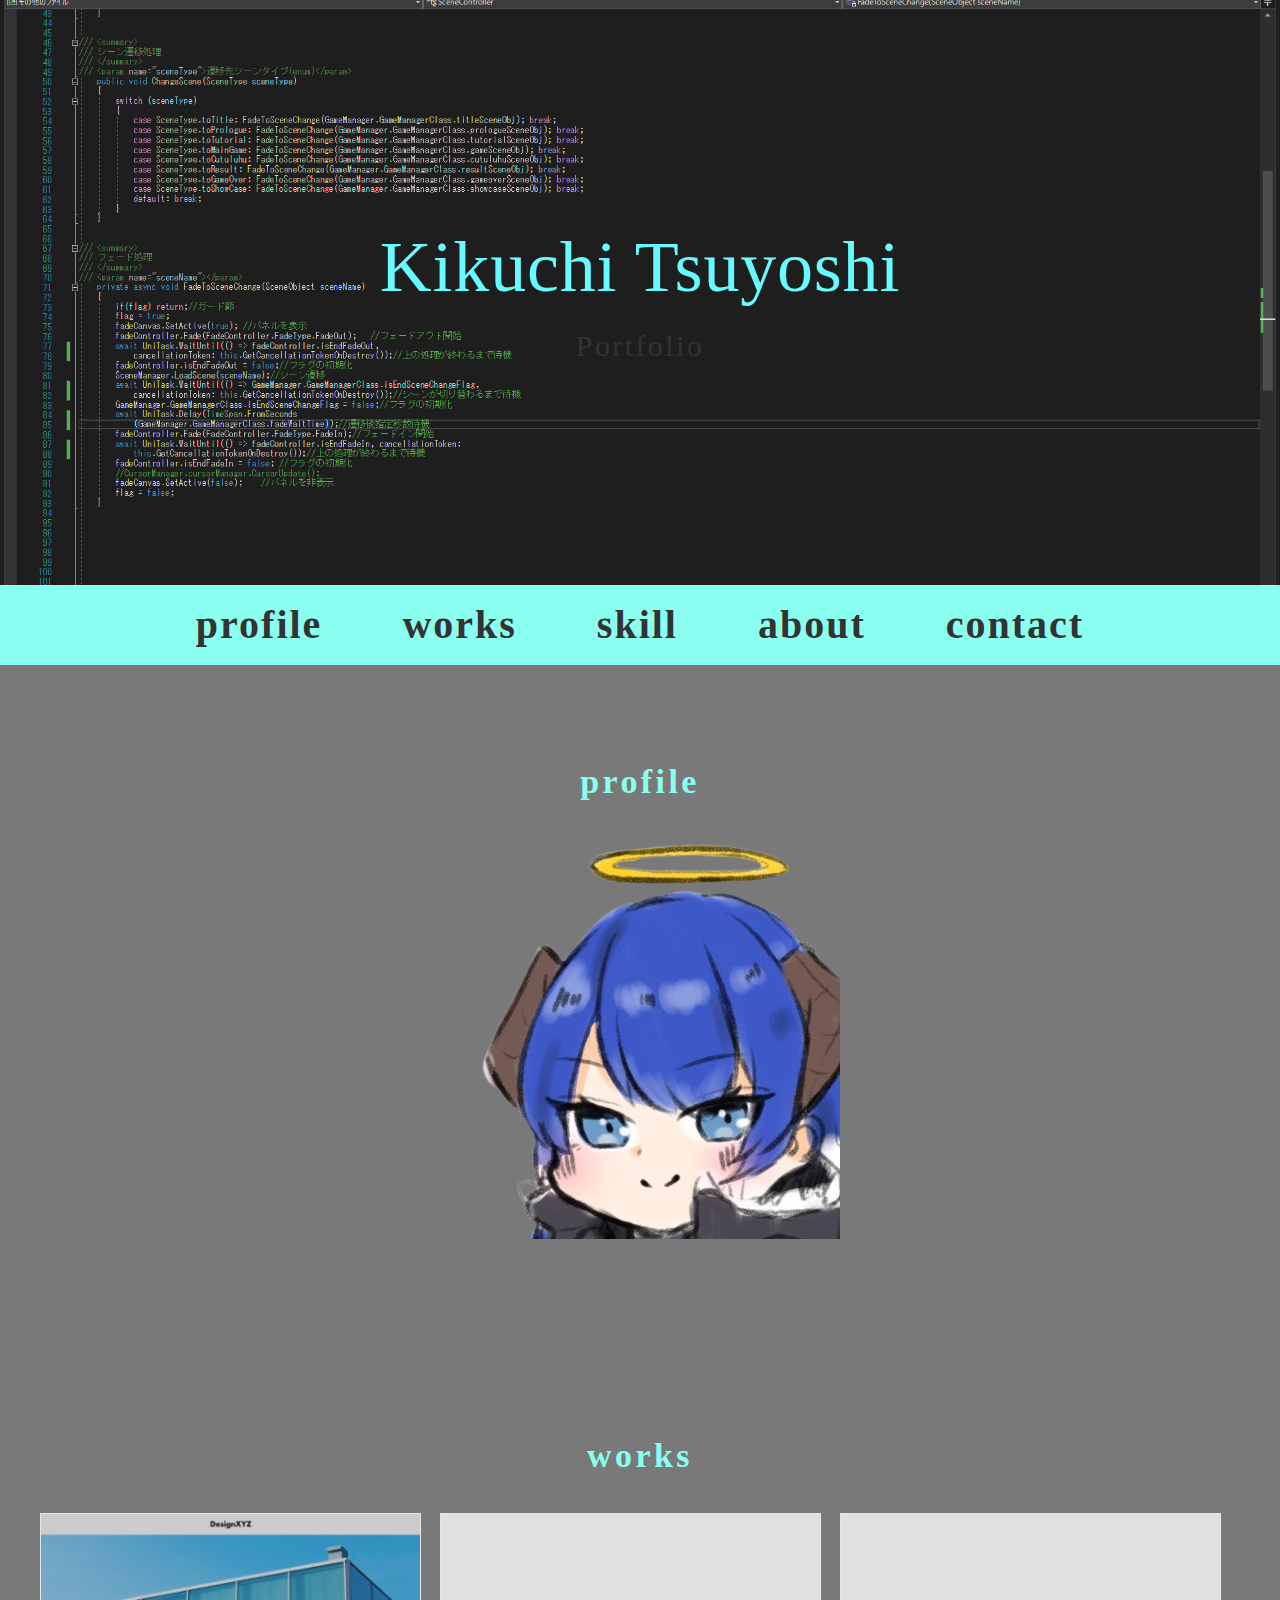
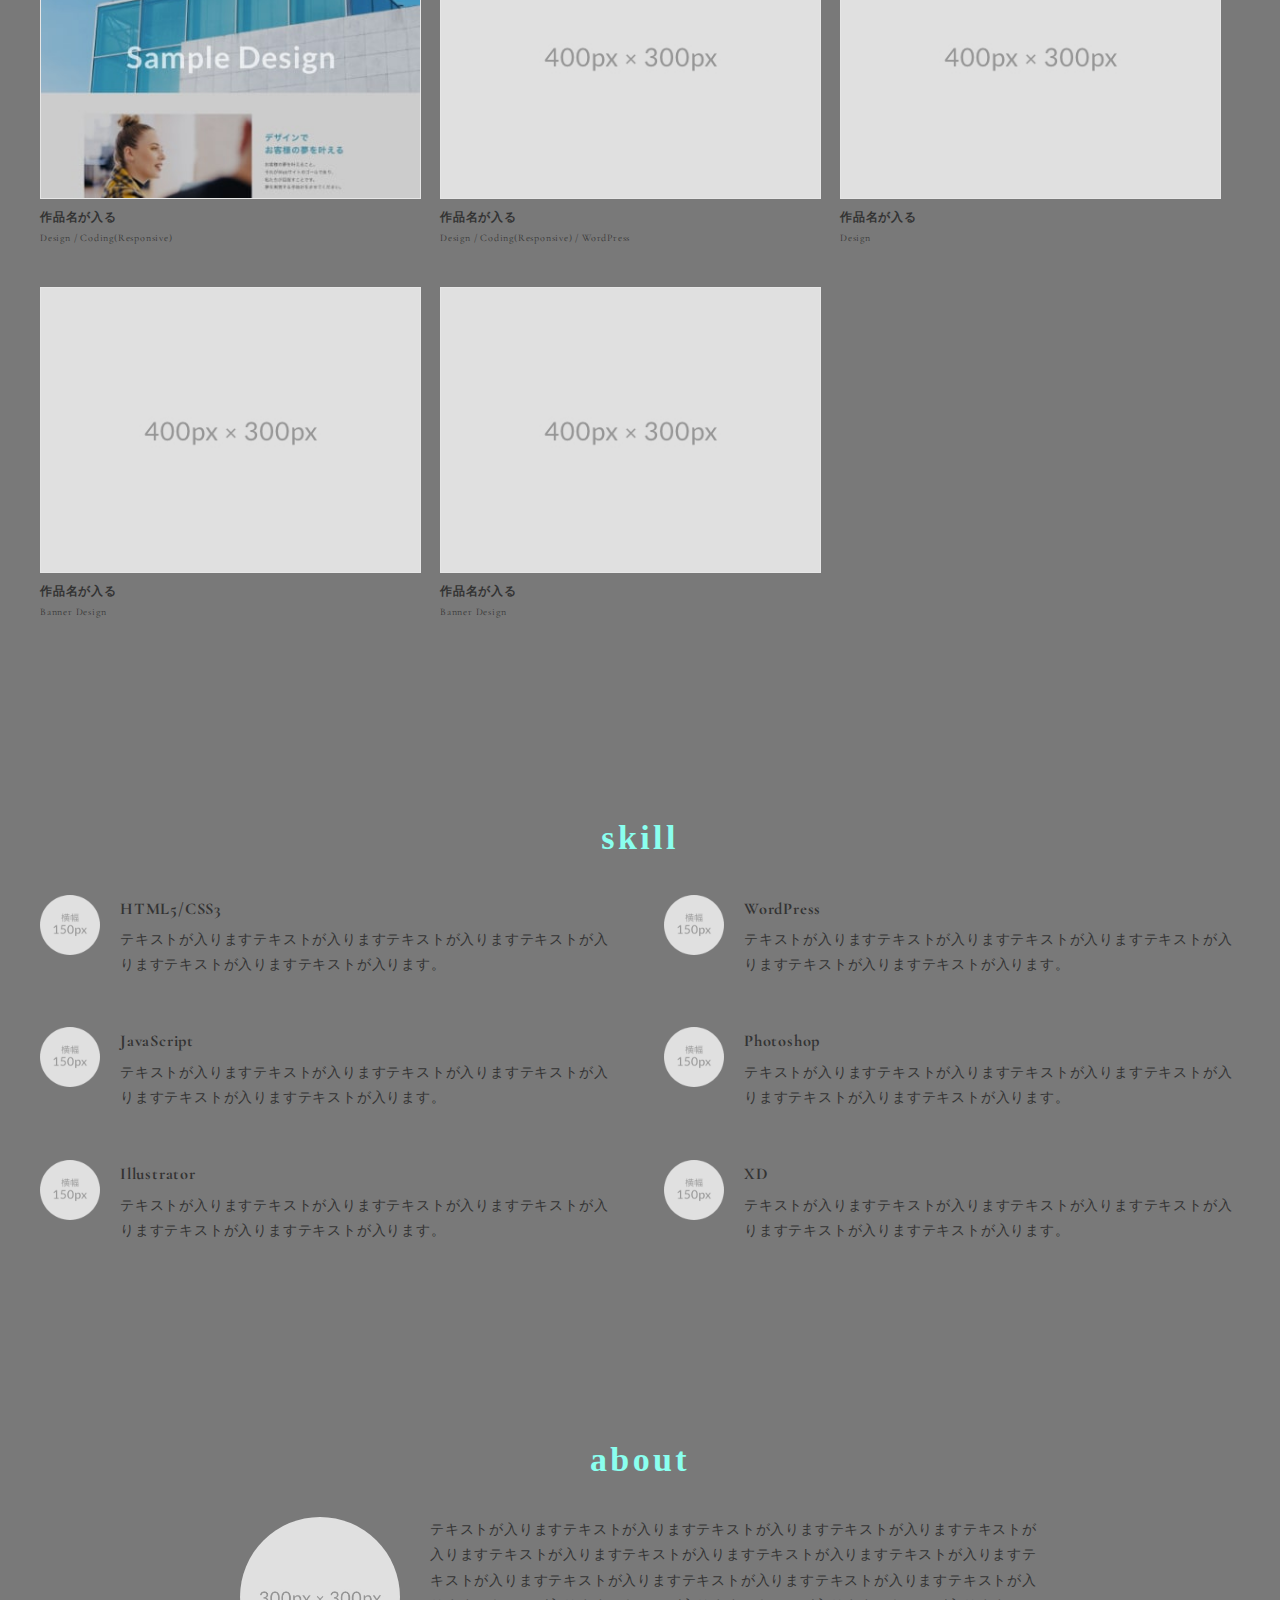
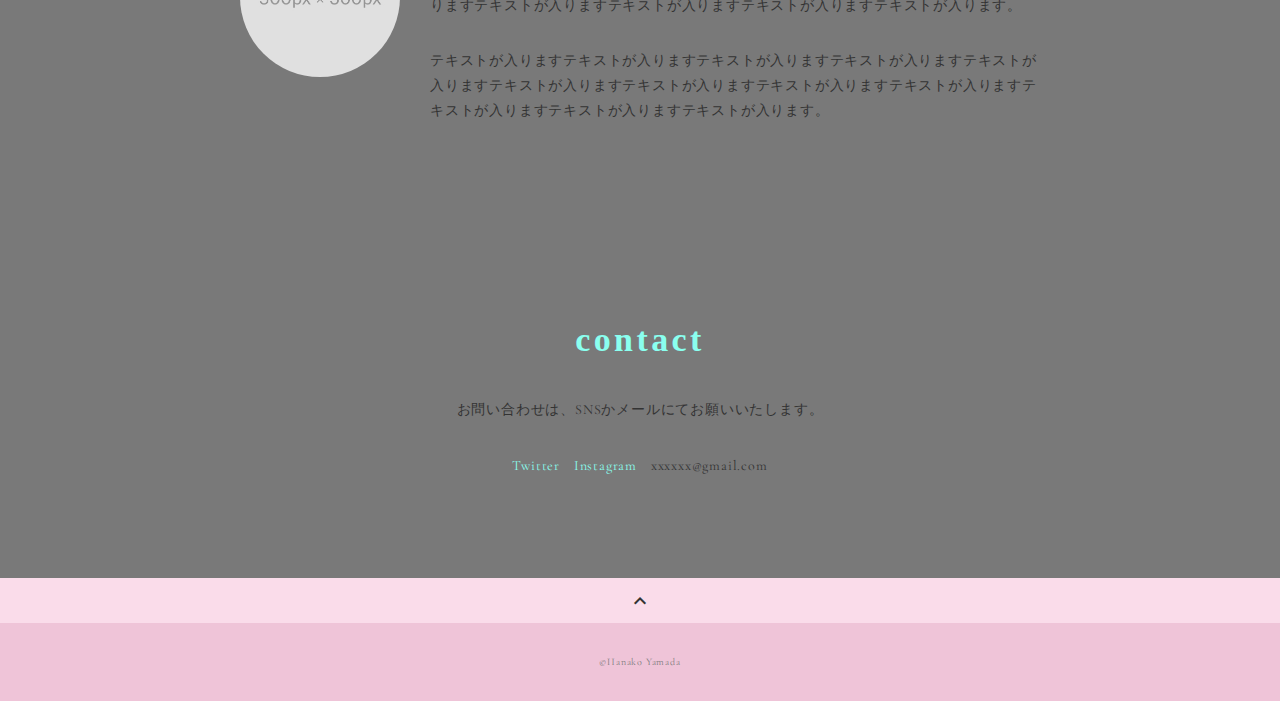
==== PortfolioPage/portfolio-template-girly/index.html @ ca5651e7 "<Init>ポートフォリオページ追加" ====
<!DOCTYPE html>
<html>
<head>
  <meta charset="utf-8">
  <meta name="viewport" content="width=device-width,initial-scale=1.0,user-scalable=no">
  <meta property='og:type' content='website'>
  <meta property='og:title' content='Kikuchi Tsuyoshi の ポートフォリオ'>
  <meta property='og:url' content='URLが入る'>
  <meta property='og:description' content='Kikuchi Tsuyoshiのポートフォリオサイトです。'>
  <meta property="og:image" content="img/ogp.png">
  <meta name="description" content="Kikuchi Tsuyoshiのポートフォリオサイトです" />
  <title>Kikuchi Tsuyoshi ポートフォリオ</title>
  <link rel="preconnect" href="https://fonts.gstatic.com">
  <link
    href="https://fonts.googleapis.com/css2?family=Amatic+SC&family=Cormorant+Garamond&family=Dancing+Script&display=swap"
    rel="stylesheet">
  <link href="https://fonts.googleapis.com/css?family=Material+Icons+Outlined" rel="stylesheet">
  <link href="css/ress.css" media="all" rel="stylesheet" type="text/css" />
  <link href="css/style.css" media="all" rel="stylesheet" type="text/css" />
  <link rel="shortcut icon" href="img/favicon.ico" />
  <link rel=”canonical” href=”URLが入る” />
</head>

<body>
  <div class="wrapper">



    <main class="content">

      <!-- header -->
      <header class="header">
        <div class="header-inner">
          <p class="header-title">Kikuchi Tsuyoshi</p>
          <p class="header-subtitle">Portfolio</p>
        </div>

      </header>
      <!-- /header -->

      <!-- gnav -->
      <nav class="gnav">
        <div class="gnav-inner">
          <ul class="gnav-list">
            <li class="gnav-item"><a href="#profile">profile</a></li>
            <li class="gnav-item"><a href="#works">works</a></li>
            <li class="gnav-item"><a href="#skill">skill</a></li>
            <li class="gnav-item"><a href="#about">about</a></li>
            <li class="gnav-item"><a href="#contact">contact</a></li>
          </ul>
        </div>
      </nav>
      <!-- /gnav -->

      <!-- profile -->
      <section class="profile section" id="profile">
        <div class="inner">
          <h2 class="title">profile</h2>
            <div class="tow-colum-wrapper">
              <div class="tow-colum-icon">
                <img src="img/P8B1s7bF_400x400-removebg-preview.png" alt>
              </div>
              <div class="">
                
              </div>
            </div>
        </div>
      </section>
      <!-- /profile -->

      <!-- works -->
      <section class="works section" id="works">
        <div class="inner">
          <h2 class="title">works</h2>
          <div class="works-list">
            <a class="works-item" href="works-template.html">
              <p class="works-img"><img src="img/works-sample-thumb.jpg" alt="" /></p>
              <p class="works-name">作品名が入る</p>
              <p class="works-info">Design / Coding(Responsive)</p>
            </a>
            <a class="works-item" href="works-template.html">
              <p class="works-img"><img src="img/works-dummy-thumb.jpg" alt="" /></p>
              <p class="works-name">作品名が入る</p>
              <p class="works-info">Design / Coding(Responsive) / WordPress</p>
            </a>
            <a class="works-item" href="works-template.html">
              <p class="works-img"><img src="img/works-dummy-thumb.jpg" alt="" /></p>
              <p class="works-name">作品名が入る</p>
              <p class="works-info">Design</p>
            </a>
            <a class="works-item" href="works-template.html">
              <p class="works-img"><img src="img/works-dummy-thumb.jpg" alt="" /></p>
              <p class="works-name">作品名が入る</p>
              <p class="works-info">Banner Design</p>
            </a>
            <a class="works-item" href="works-template.html">
              <p class="works-img"><img src="img/works-dummy-thumb.jpg" alt="" /></p>
              <p class="works-name">作品名が入る</p>
              <p class="works-info">Banner Design</p>
            </a>
          </div>
        </div>
      </section>
      <!-- /works -->

      <!-- skill -->
      <section class="skill section" id="skill">
        <div class="inner">
          <h2 class="title">skill</h2>
          <div class="skill-list">
            <div class="skill-item">
              <p class="skill-img"><img src="img/icon_skill.png" alt=""></p>
              <div class="skill-body">
                <h3 class="skill-name">HTML5/CSS3</h3>
                <p class="skill-text">
                  テキストが入りますテキストが入りますテキストが入りますテキストが入りますテキストが入りますテキストが入ります。</p>
              </div>
            </div>
            <div class="skill-item">
              <p class="skill-img"><img src="img/icon_skill.png" alt=""></p>
              <div class="skill-body">
                <h3 class="skill-name">WordPress</h3>
                <p class="skill-text">
                  テキストが入りますテキストが入りますテキストが入りますテキストが入りますテキストが入りますテキストが入ります。</p>
              </div>
            </div>
            <div class="skill-item">
              <p class="skill-img"><img src="img/icon_skill.png" alt=""></p>
              <div class="skill-body">
                <h3 class="skill-name">JavaScript</h3>
                <p class="skill-text">
                  テキストが入りますテキストが入りますテキストが入りますテキストが入りますテキストが入りますテキストが入ります。</p>
              </div>
            </div>
            <div class="skill-item">
              <p class="skill-img"><img src="img/icon_skill.png" alt=""></p>
              <div class="skill-body">
                <h3 class="skill-name">Photoshop</h3>
                <p class="skill-text">
                  テキストが入りますテキストが入りますテキストが入りますテキストが入りますテキストが入りますテキストが入ります。</p>
              </div>
            </div>
            <div class="skill-item">
              <p class="skill-img"><img src="img/icon_skill.png" alt=""></p>
              <div class="skill-body">
                <h3 class="skill-name">Illustrator</h3>
                <p class="skill-text">
                  テキストが入りますテキストが入りますテキストが入りますテキストが入りますテキストが入りますテキストが入ります。</p>
              </div>
            </div>
            <div class="skill-item">
              <p class="skill-img"><img src="img/icon_skill.png" alt=""></p>
              <div class="skill-body">
                <h3 class="skill-name">XD</h3>
                <p class="skill-text">
                  テキストが入りますテキストが入りますテキストが入りますテキストが入りますテキストが入りますテキストが入ります。</p>
              </div>
            </div>
          </div>
        </div>
      </section>
      <!-- /skill -->

      <!-- about -->
      <section class="about section" id="about">
        <div class="inner">
          <h2 class="title">about</h2>
          <div class="profile">
            <p class="profile-img">
              <img src="img/profile.jpg" alt="">
            </p>
            <div class="profile-body">
              <p>
                テキストが入りますテキストが入りますテキストが入りますテキストが入りますテキストが入りますテキストが入りますテキストが入りますテキストが入りますテキストが入りますテキストが入りますテキストが入りますテキストが入りますテキストが入りますテキストが入りますテキストが入りますテキストが入りますテキストが入りますテキストが入ります。
              </p>
              <p>
                テキストが入りますテキストが入りますテキストが入りますテキストが入りますテキストが入りますテキストが入りますテキストが入りますテキストが入りますテキストが入りますテキストが入りますテキストが入りますテキストが入ります。
              </p>
            </div>
          </div>
        </div>
      </section>
      <!-- /about -->

      <!-- contact -->
      <section class="contact section" id="contact">
        <div class="inner">
          <h2 class="title">contact</h2>
          <p class="lead">
            お問い合わせは、<br class="sp-only">SNSかメールにてお願いいたします。
          </p>
          <div class="contact-list">
            <a class="contact-item" href="https://twitter.com/" target="_blank" rel="noopener">Twitter</a>
            <a class="contact-item" href="https://www.instagram.com/" target="_blank" rel="noopener">Instagram</a>
            <span class="contact-item">xxxxxx@gmail.com</span>
          </div>
        </div>
      </section>
      <!-- /contact -->
      <div class="page-top" id="js-page-top">
        <span class="material-icons-outlined">expand_less</span>
      </div>
    </main>

    <!-- footer -->
    <footer class="footer">
      <div class="copyright">&copy;Hanako Yamada</div>
    </footer>
    <!-- /footer -->

  </div>
  <script src="https://ajax.googleapis.com/ajax/libs/jquery/3.5.1/jquery.min.js"></script>
  <script type='text/javascript' src="js/script.js"></script>
</body>
</html>
---- PortfolioPage/portfolio-template-girly/css/ress.css ----
/*!
 * ress.css • v3.0.1
 * MIT License
 * github.com/filipelinhares/ress
 */

/* # =================================================================
   # Global selectors
   # ================================================================= */

html {
  box-sizing: border-box;
  word-break: normal;
  -moz-tab-size: 4;
  tab-size: 4;

  -webkit-text-size-adjust: 100%; /* Prevent adjustments of font size after orientation changes in iOS */
}

*,
::before,
::after {
  box-sizing: inherit;
  background-repeat: no-repeat; /* Set `background-repeat: no-repeat` to all elements and pseudo elements */
}

::before,
::after {
  vertical-align: inherit;
  text-decoration: inherit; /* Inherit text-decoration and vertical align to ::before and ::after pseudo elements */
}

* {
  margin: 0;
  padding: 0; /* Reset `padding` and `margin` of all elements */
}

/* # =================================================================
   # General elements
   # ================================================================= */

hr {
  overflow: visible; /* Show the overflow in Edge and IE */
  height: 0; /* Add the correct box sizing in Firefox */
}

details,
main {
  display: block; /* Render the `main` element consistently in IE. */
}

summary {
  display: list-item; /* Add the correct display in all browsers */
}

small {
  font-size: 80%; /* Set font-size to 80% in `small` elements */
}

[hidden] {
  display: none; /* Add the correct display in IE */
}

abbr[title] {
  /* Add the correct text decoration in Chrome, Edge, IE, Opera, and Safari */
  text-decoration: underline;
  text-decoration: underline dotted;
  border-bottom: none; /* Remove the bottom border in Chrome 57 */
}

a {
  background-color: transparent; /* Remove the gray background on active links in IE 10 */
}

a:active,
a:hover {
  outline-width: 0; /* Remove the outline when hovering in all browsers */
}

code,
kbd,
pre,
samp {
  font-family: monospace, monospace; /* Specify the font family of code elements */
}

pre {
  font-size: 1em; /* Correct the odd `em` font sizing in all browsers */
}

b,
strong {
  font-weight: bolder; /* Add the correct font weight in Chrome, Edge, and Safari */
}

/* https://gist.github.com/unruthless/413930 */
sub,
sup {
  position: relative;
  font-size: 75%;
  line-height: 0;
  vertical-align: baseline;
}

sub {
  bottom: -.25em;
}

sup {
  top: -.5em;
}

/* # =================================================================
   # Forms
   # ================================================================= */

input {
  border-radius: 0;
}

/* Replace pointer cursor in disabled elements */
[disabled] {
  cursor: default;
}

[type="number"]::-webkit-inner-spin-button,
[type="number"]::-webkit-outer-spin-button {
  height: auto; /* Correct the cursor style of increment and decrement buttons in Chrome */
}

[type="search"] {
  outline-offset: -2px; /* Correct the outline style in Safari */

  -webkit-appearance: textfield; /* Correct the odd appearance in Chrome and Safari */
}

[type="search"]::-webkit-search-decoration {
  -webkit-appearance: none; /* Remove the inner padding in Chrome and Safari on macOS */
}

textarea {
  overflow: auto; /* Internet Explorer 11+ */
  resize: vertical; /* Specify textarea resizability */
}

button,
input,
optgroup,
select,
textarea {
  font: inherit; /* Specify font inheritance of form elements */
}

optgroup {
  font-weight: bold; /* Restore the font weight unset by the previous rule */
}

button {
  overflow: visible; /* Address `overflow` set to `hidden` in IE 8/9/10/11 */
}

button,
select {
  text-transform: none; /* Firefox 40+, Internet Explorer 11- */
}

/* Apply cursor pointer to button elements */
button,
[type="button"],
[type="reset"],
[type="submit"],
[role="button"] {
  cursor: pointer;
  color: inherit;
}

/* Remove inner padding and border in Firefox 4+ */
button::-moz-focus-inner,
[type="button"]::-moz-focus-inner,
[type="reset"]::-moz-focus-inner,
[type="submit"]::-moz-focus-inner {
  padding: 0;
  border-style: none;
}

/* Replace focus style removed in the border reset above */
button:-moz-focusring,
[type="button"]::-moz-focus-inner,
[type="reset"]::-moz-focus-inner,
[type="submit"]::-moz-focus-inner {
  outline: 1px dotted ButtonText;
}

button,
html [type="button"],
/* Prevent a WebKit bug where (2) destroys native `audio` and `video`controls in Android 4 */
[type="reset"],
[type="submit"] {
  -webkit-appearance: button; /* Correct the inability to style clickable types in iOS */
}

/* Remove the default button styling in all browsers */
button,
input,
select,
textarea {
  border-style: none;
  background-color: transparent;
}

/* Style select like a standard input */
select {
  -webkit-appearance: none; /* Chrome 41+ */
  -moz-appearance: none; /* Firefox 36+ */
}

select::-ms-expand {
  display: none; /* Internet Explorer 11+ */
}

select::-ms-value {
  color: currentColor; /* Internet Explorer 11+ */
}

legend {
  display: table; /* Correct the text wrapping in Edge and IE */
  max-width: 100%; /* Correct the text wrapping in Edge and IE */
  max-width: 100%; /* Correct the text wrapping in Edge 18- and IE */
  white-space: normal; /* Correct the text wrapping in Edge and IE */
  color: inherit; /* Correct the color inheritance from `fieldset` elements in IE */
  border: 0; /* Correct `color` not being inherited in IE 8/9/10/11 */
}

::-webkit-file-upload-button {
  font: inherit; /* Change font properties to `inherit` in Chrome and Safari */
  color: inherit;
  /* Correct the inability to style clickable types in iOS and Safari */

  -webkit-appearance: button;
}

/* # =================================================================
   # Specify media element style
   # ================================================================= */

img {
  border-style: none; /* Remove border when inside `a` element in IE 8/9/10 */
}

/* Add the correct vertical alignment in Chrome, Firefox, and Opera */
progress {
  vertical-align: baseline;
}

/* # =================================================================
   # Accessibility
   # ================================================================= */

/* Hide content from screens but not screenreaders */
@media screen {
  [hidden~="screen"] {
    display: inherit;
  }
  [hidden~="screen"]:not(:active):not(:focus):not(:target) {
    position: absolute !important;
    clip: rect(0 0 0 0) !important;
  }
}

/* Specify the progress cursor of updating elements */
[aria-busy="true"] {
  cursor: progress;
}

/* Specify the pointer cursor of trigger elements */
[aria-controls] {
  cursor: pointer;
}

/* Specify the unstyled cursor of disabled, not-editable, or otherwise inoperable elements */
[aria-disabled] {
  cursor: default;
}
---- PortfolioPage/portfolio-template-girly/css/style.css ----
body {
  font-family: "Cormorant Garamond","Helvetica Neue",Arial,"Hiragino Kaku Gothic ProN","Hiragino Sans",Meiryo,sans-serif;
  font-size: 14px;
  line-height: 1.8;
  letter-spacing: .8px;
  color: #333;
  background-color: #797979;
}

a {
  transition: opacity .3s;
  text-decoration: none;
  color: #8affef;
}

img {
  max-width: 100%;
  height: auto;
  vertical-align: bottom;
  border-style: none;
}

ul,
li {
  list-style: none;
}

.pc-only {
  display: block;
}

.sp-only {
  display: none;
}

/*--------------------------------
 レイアウト
---------------------------------*/
.section {
  padding: 100px 0;
}

.inner {
  max-width: 1340px;
  margin: 0 auto;
  padding: 0 40px;
}

/*--------------------------------
 見出し
---------------------------------*/
.title {
  font-family: "Century Gothic" , cursive;
  font-size: 34px;
  line-height: 1;
  margin-bottom: 40px;
  text-align: center;
  letter-spacing: .1em;
  color: #8affef;
}

.lead {
  margin-bottom: 30px;
}

/*--------------------------------
 header
---------------------------------*/
.header {
  display: flex;
  align-items: center;
  justify-content: center;
  height: 65vh;
  text-align: center;
  background-image: url(../img/Desktop\ Screenshot\ 2023.09.07\ -\ 11.14.00.60.png);
  background-position: center;
  background-size: cover;
}

.header-inner {
  padding: 0 40px;
}

.header-title {
  font-family: "Century Gothic" , cursive;
  font-size: 72px;
  line-height: 1.2;
  margin-bottom: 20px;
  color: #67faff;
}
.header-subtitle {
  font-family: "Century Gothic", cursive;
  font-size: 30px;
  line-height: 1;
  letter-spacing: .08em;
}

/*--------------------------------
 下層ページのheader
---------------------------------*/
.sub-header {
  display: flex;
  align-items: center;
  justify-content: center;
  padding: 20px 0 10px;
  text-align: center;
}

.sub-header-inner {
  padding: 0 40px;
}

.sub-header-title {
  font-family: "Dancing Script", cursive;
  font-size: 40px;
  line-height: 1.2;
  margin-bottom: 5px;
  color: #f5b5d5;
}
.sub-header-subtitle {
  font-family: "Amatic SC", cursive;
  font-size: 16px;
  line-height: 1;
  letter-spacing: .08em;
  color: #333;
}

/*--------------------------------
グローバルナビ
---------------------------------*/
.gnav {
  position: sticky;
  top: 0;
  z-index: 1;
  width: 100%;
  background-color: #8affef;
}

.gnav-inner {
  padding: 15px 40px;
}

.gnav-list {
  display: flex;
  justify-content: center;
}

.gnav-item {
  margin: 0 40px;
}

.gnav-item a {
  position: relative;
  font-family: "Century Gothic", cursive;
  font-size: 40px;
  font-weight: bold;
  line-height: 1;
  display: inline-block;
  padding: 5px 0;
  transition: .3s;
  letter-spacing: .05em;
  color: #333;
}

.gnav-item a:hover {
  opacity: .8;
}

/*--------------------------------
 Works
---------------------------------*/
.works-list {
  display: flex;
  flex-wrap: wrap;
  margin-bottom: -40px;
}

.works-item {
  width: 31.74603%;
  margin-right: 1.58730%;
  margin-bottom: 40px;
  color: #333;
}

.works-item:hover {
  opacity: .9;
}

.works-item:nth-of-type(3n) {
  margin-right: 0;
}

.works-img img {
  border: 1px solid #e6e6e6;
}

.works-name {
  font-size: 12px;
  font-weight: bold;
  margin-top: 8px;
}

.works-info {
  font-size: 10px;
}

/*--------------------------------
 Skill
---------------------------------*/
.skill-list {
  display: flex;
  flex-wrap: wrap;
  justify-content: space-between;
  margin-bottom: -50px;
}

.skill-item {
  display: flex;
  align-items: flex-start;
  justify-content: space-between;
  width: 48%;
  margin-bottom: 50px;
}

.skill-img {
  width: 60px;
  height: auto;
  margin-right: 20px;
}

.skill-body {
  flex: 1;
}

.skill-name {
  margin-bottom: 3px;
}

/*--------------------------------
 About
---------------------------------*/
.profile {
  display: flex;
  flex-wrap: wrap;
  max-width: 800px;
  margin: 0 auto;
}
.profile-img {
  width: 20%;
  margin-right: 30px;
  border-radius: 50%;
}
.profile-img img {
  border-radius: 50%;
}
.profile-body {
  flex: 1;
}
.profile-body p:not(:last-child) {
  margin-bottom: 30px;
}

/*--------------------------------
 Contact
---------------------------------*/
.contact {
  text-align: center;
}

.contact-item:not(:last-child) {
  margin-right: 10px;
}

.contact-text {
  margin-top: 10px;
}
/*--------------------------------
 ページトップ
---------------------------------*/
.page-top {
  font-weight: bold;
  padding: 10px;
  cursor: pointer;
  text-align: center;
  background-color: #fadcea;
}

.page-top .material-icons-outlined {
  vertical-align: bottom;
  color: #333;
}

/*--------------------------------
 フッター
---------------------------------*/
.footer {
  padding: 30px;
  background-color: #efc4d8;
}

.copyright {
  font-size: 10px;
  text-align: center;
  color: #797979;
}

/*--------------------------------
 下層：Worksページ
---------------------------------*/
.article {
  padding: 80px 0;
}

.article-inner {
  max-width: 1040px;
  margin: 0 auto;
  padding: 0 20px;
}

.article-title {
  margin-bottom: 30px;
  text-align: center;
}

.article-img {
  margin-bottom: 20px;
}

.article-body {
  max-width: 720px;
  margin: 0 auto;
  margin-bottom: 80px;
}

.article-info-title {
  font-size: 15px;
}

.article-body img {
  margin-bottom: 30px;
}

.article-body p {
  margin-bottom: 30px;
}

.home-link {
  text-align: center;
}

/*media Queries 767
----------------------------------------------------*/
@media screen and (max-width: 767px) {
  body {
    font-size: 13px;
    line-height: 1.7;
  }

  .pc-only {
    display: none;
  }

  .sp-only {
    display: block;
  }

  /* 見出し */
  .title {
    font-size: 26px;
    margin-bottom: 20px;
  }

  /* レイアウト */
  .section {
    padding: 60px 0;
  }

  .inner {
    padding: 0 20px;
  }

  /*  header */
  .header {
    height: 60vh;
  }

  .header-inner {
    padding: 0 20px;
  }

  .header-title {
    font-size: 40px;
    margin-bottom: 10px;
  }
  .header-subtitle {
    font-size: 18px;
  }

  /*  下層ページのheader */
  .sub-header-inner {
    padding: 0 40px;
  }

  .sub-header-title {
    font-family: "Dancing Script", cursive;
    font-size: 24px;
  }
  .sub-header-subtitle {
    font-size: 14px;
  }

  /* グローバルナビ */
  .gnav .inner {
    padding: 15px;
  }

  .gnav-logo {
    font-size: 15px;
  }

  .gnav-item:not(:last-child) {
    margin-right: 10px;
  }

  .gnav-item a {
    font-size: 12px;
  }

  .gnav-item a:after {
    display: none;
  }

  /* Works */
  .works-name {
    font-size: 10px;
  }

  .works-list {
    justify-content: space-between;
  }

  .works-item {
    flex: 0 0 48%;
    margin-right: 0;
    margin-bottom: 30px;
  }

  /* Skill */
  .skill-list {
    display: block;
    margin-bottom: 0;
  }

  .skill-item {
    width: 100%;
    margin-bottom: 35px;
  }

  .skill-item:last-child {
    margin-bottom: 0;
  }

  /* About */
  .profile {
    display: block;
  }
  .profile-img {
    width: 150px;
    margin: 0 auto;
    margin-bottom: 25px;
  }

  .profile-body p:not(:last-child) {
    margin-bottom: 20px;
  }

  /* フッター */
  .footer {
    padding: 20px;
  }

  /* 下層ページ */
  .article {
    padding: 30px 0;
  }
}
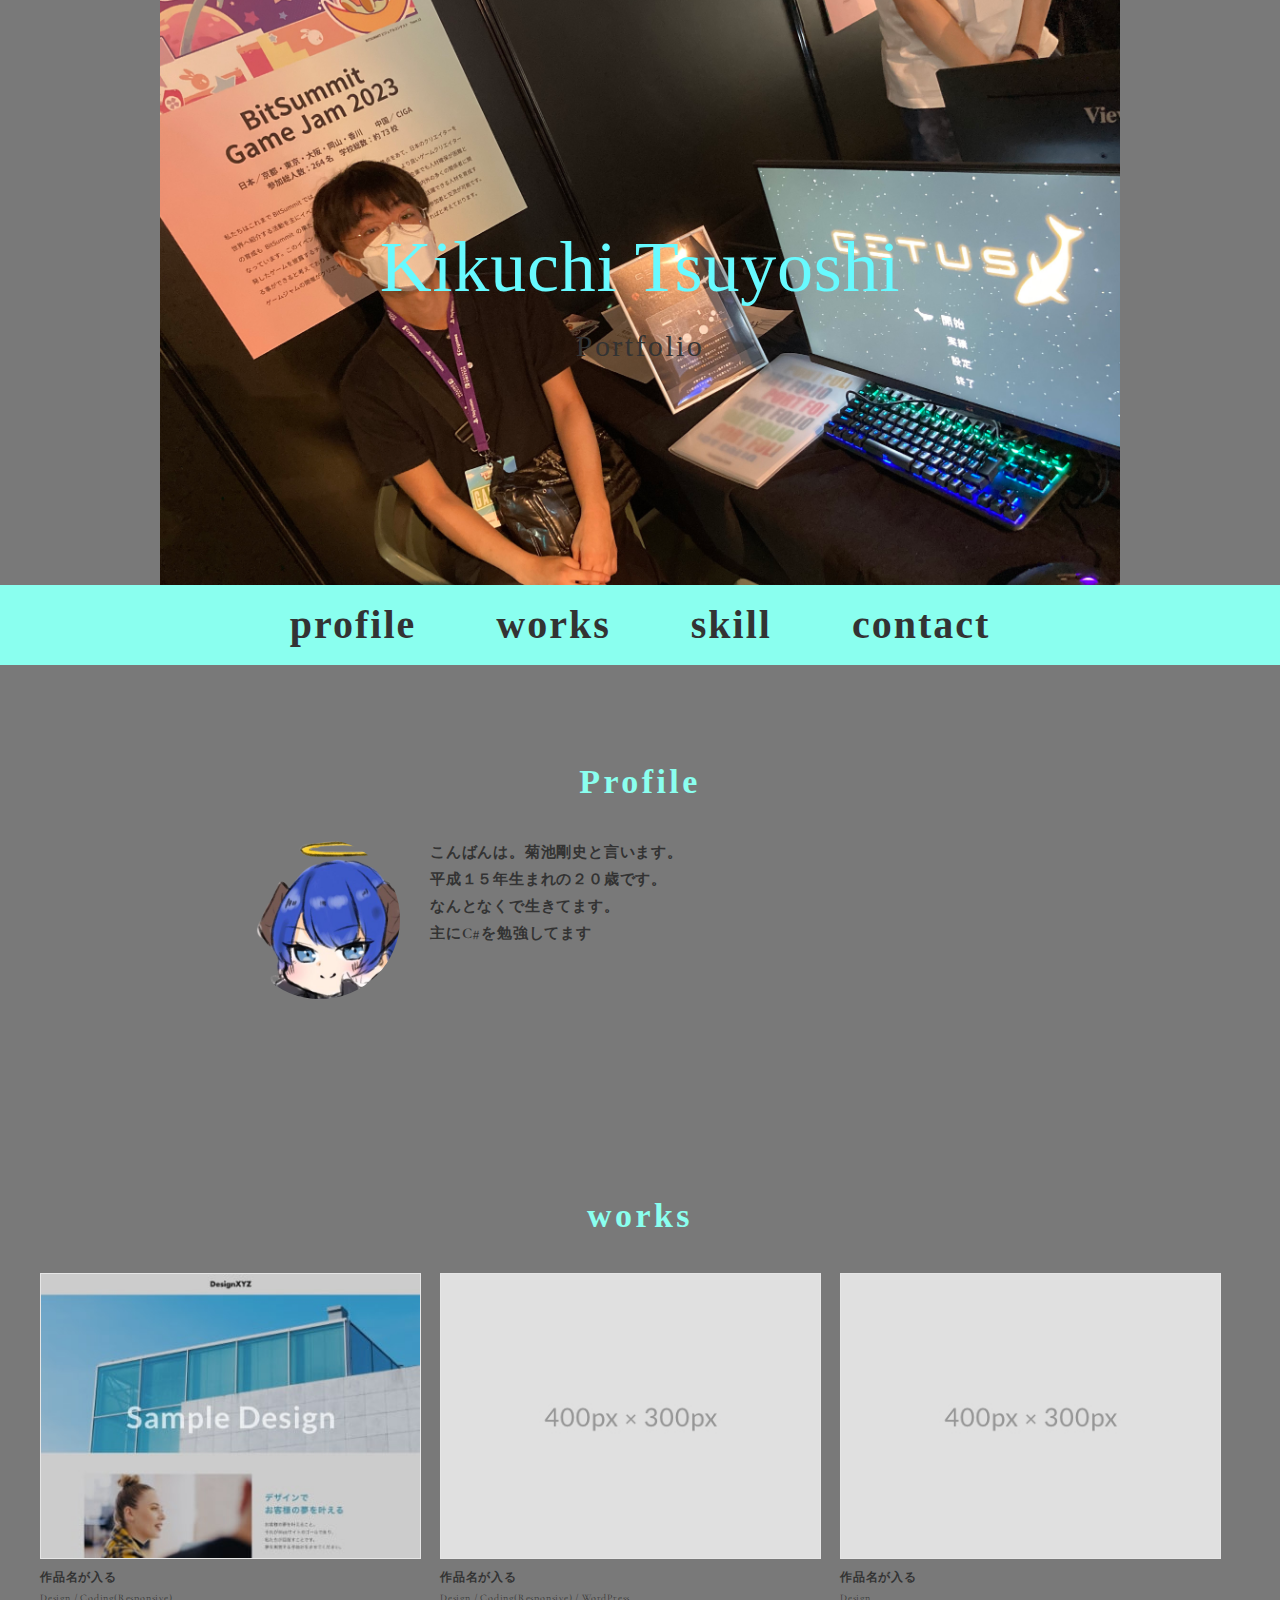
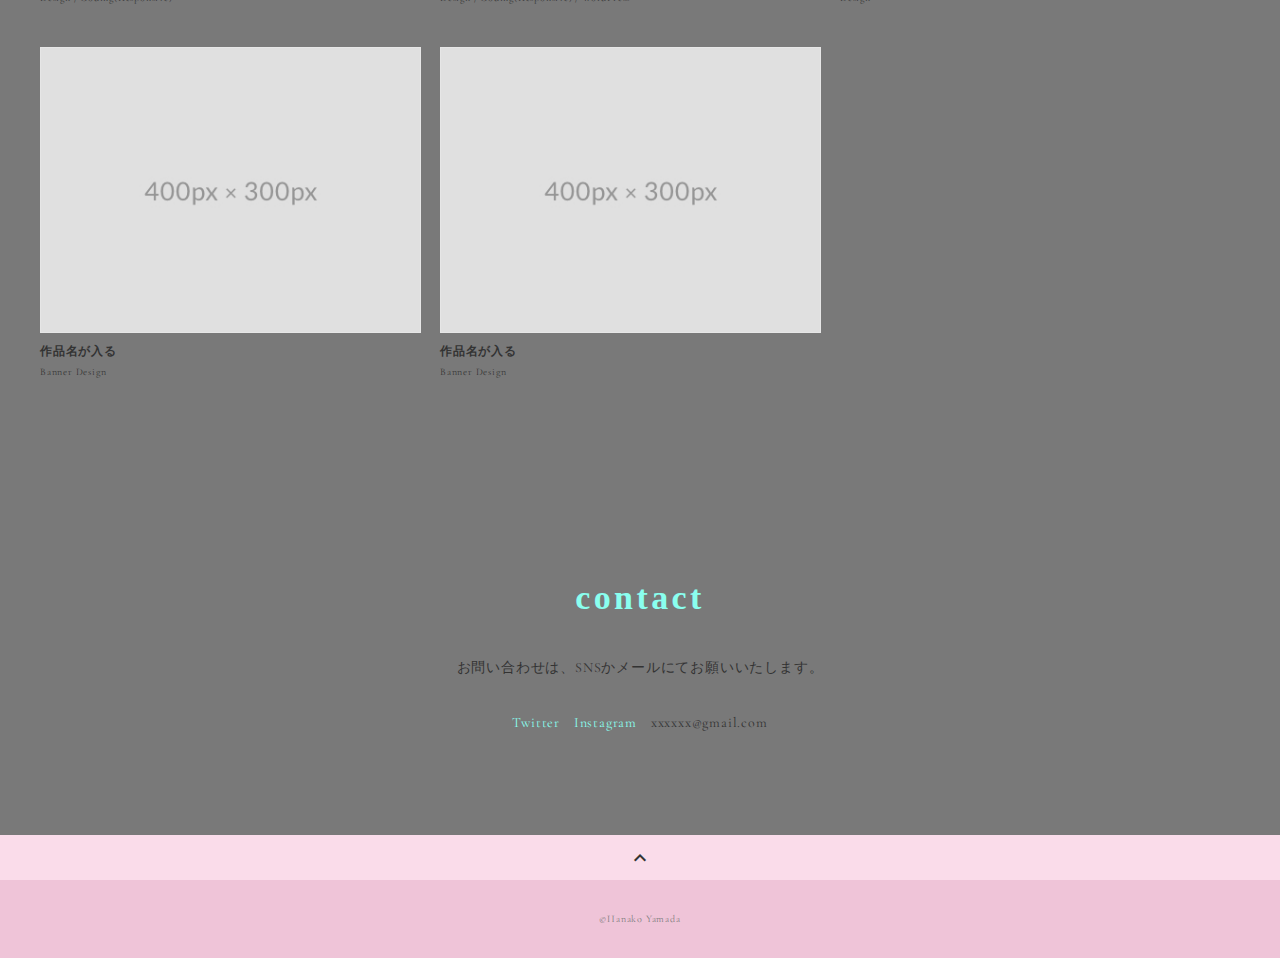
==== commit 23690028: "add" ====
--- a/PortfolioPage/portfolio-template-girly/index.html
+++ b/PortfolioPage/portfolio-template-girly/index.html
@@ -42,31 +42,95 @@
       <nav class="gnav">
         <div class="gnav-inner">
           <ul class="gnav-list">
-            <li class="gnav-item"><a href="#profile">profile</a></li>
+            <li class="gnav-item"><a href="#about">profile</a></li>
             <li class="gnav-item"><a href="#works">works</a></li>
             <li class="gnav-item"><a href="#skill">skill</a></li>
-            <li class="gnav-item"><a href="#about">about</a></li>
             <li class="gnav-item"><a href="#contact">contact</a></li>
           </ul>
         </div>
       </nav>
       <!-- /gnav -->
 
-      <!-- profile -->
-      <section class="profile section" id="profile">
-        <div class="inner">
-          <h2 class="title">profile</h2>
-            <div class="tow-colum-wrapper">
-              <div class="tow-colum-icon">
-                <img src="img/P8B1s7bF_400x400-removebg-preview.png" alt>
-              </div>
-              <div class="">
-                
-              </div>
-            </div>
-        </div>
-      </section>
-      <!-- /profile -->
+      <!-- about -->
+      <section class="about section" id="about">
+        <div class="inner">
+          <h2 class="title">Profile</h2>
+          <div class="profile">
+            <p class="profile-img">
+              <img src="img/P8B1s7bF_400x400-removebg-preview.png" alt="">
+            </p>
+            <div class="profile-body">
+              <p class="prof-text"> 
+                こんばんは。菊池剛史と言います。<br>
+                平成１５年生まれの２０歳です。<br>
+                なんとなくで生きてます。<br>
+                主にC#を勉強してます
+              </p>
+            </div>
+          </div>
+        </div>
+      </section>
+      <!-- /about -->
+      
+      <!-- skill -->
+      <!-- 
+      <section class="skill section" id="skill">
+        <div class="inner">
+          <h2 class="title">skill</h2>
+          <div class="skill-list">
+            <div class="skill-item">
+              <p class="skill-img"><img src="img/icon_skill.png" alt=""></p>
+              <div class="skill-body">
+                <h3 class="skill-name">HTML5/CSS3</h3>
+                <p class="skill-text">
+                  テキストが入りますテキストが入りますテキストが入りますテキストが入りますテキストが入りますテキストが入ります。</p>
+              </div>
+            </div>
+            <div class="skill-item">
+              <p class="skill-img"><img src="img/icon_skill.png" alt=""></p>
+              <div class="skill-body">
+                <h3 class="skill-name">WordPress</h3>
+                <p class="skill-text">
+                  テキストが入りますテキストが入りますテキストが入りますテキストが入りますテキストが入りますテキストが入ります。</p>
+              </div>
+            </div>
+            <div class="skill-item">
+              <p class="skill-img"><img src="img/icon_skill.png" alt=""></p>
+              <div class="skill-body">
+                <h3 class="skill-name">JavaScript</h3>
+                <p class="skill-text">
+                  テキストが入りますテキストが入りますテキストが入りますテキストが入りますテキストが入りますテキストが入ります。</p>
+              </div>
+            </div>
+            <div class="skill-item">
+              <p class="skill-img"><img src="img/icon_skill.png" alt=""></p>
+              <div class="skill-body">
+                <h3 class="skill-name">Photoshop</h3>
+                <p class="skill-text">
+                  テキストが入りますテキストが入りますテキストが入りますテキストが入りますテキストが入りますテキストが入ります。</p>
+              </div>
+            </div>
+            <div class="skill-item">
+              <p class="skill-img"><img src="img/icon_skill.png" alt=""></p>
+              <div class="skill-body">
+                <h3 class="skill-name">Illustrator</h3>
+                <p class="skill-text">
+                  テキストが入りますテキストが入りますテキストが入りますテキストが入りますテキストが入りますテキストが入ります。</p>
+              </div>
+            </div>
+            <div class="skill-item">
+              <p class="skill-img"><img src="img/9cb0b22ab8271895.png" alt=""></p>
+              <div class="skill-body">
+                <h3 class="skill-name">XD</h3>
+                <p class="skill-text">
+                  テキストが入りますテキストが入りますテキストが入りますテキストが入りますテキストが入りますテキストが入ります。</p>
+              </div>
+            </div>
+          </div>
+        </div>
+      </section>
+     -->
+      <!-- /skill -->
 
       <!-- works -->
       <section class="works section" id="works">
@@ -102,85 +166,6 @@
         </div>
       </section>
       <!-- /works -->
-
-      <!-- skill -->
-      <section class="skill section" id="skill">
-        <div class="inner">
-          <h2 class="title">skill</h2>
-          <div class="skill-list">
-            <div class="skill-item">
-              <p class="skill-img"><img src="img/icon_skill.png" alt=""></p>
-              <div class="skill-body">
-                <h3 class="skill-name">HTML5/CSS3</h3>
-                <p class="skill-text">
-                  テキストが入りますテキストが入りますテキストが入りますテキストが入りますテキストが入りますテキストが入ります。</p>
-              </div>
-            </div>
-            <div class="skill-item">
-              <p class="skill-img"><img src="img/icon_skill.png" alt=""></p>
-              <div class="skill-body">
-                <h3 class="skill-name">WordPress</h3>
-                <p class="skill-text">
-                  テキストが入りますテキストが入りますテキストが入りますテキストが入りますテキストが入りますテキストが入ります。</p>
-              </div>
-            </div>
-            <div class="skill-item">
-              <p class="skill-img"><img src="img/icon_skill.png" alt=""></p>
-              <div class="skill-body">
-                <h3 class="skill-name">JavaScript</h3>
-                <p class="skill-text">
-                  テキストが入りますテキストが入りますテキストが入りますテキストが入りますテキストが入りますテキストが入ります。</p>
-              </div>
-            </div>
-            <div class="skill-item">
-              <p class="skill-img"><img src="img/icon_skill.png" alt=""></p>
-              <div class="skill-body">
-                <h3 class="skill-name">Photoshop</h3>
-                <p class="skill-text">
-                  テキストが入りますテキストが入りますテキストが入りますテキストが入りますテキストが入りますテキストが入ります。</p>
-              </div>
-            </div>
-            <div class="skill-item">
-              <p class="skill-img"><img src="img/icon_skill.png" alt=""></p>
-              <div class="skill-body">
-                <h3 class="skill-name">Illustrator</h3>
-                <p class="skill-text">
-                  テキストが入りますテキストが入りますテキストが入りますテキストが入りますテキストが入りますテキストが入ります。</p>
-              </div>
-            </div>
-            <div class="skill-item">
-              <p class="skill-img"><img src="img/icon_skill.png" alt=""></p>
-              <div class="skill-body">
-                <h3 class="skill-name">XD</h3>
-                <p class="skill-text">
-                  テキストが入りますテキストが入りますテキストが入りますテキストが入りますテキストが入りますテキストが入ります。</p>
-              </div>
-            </div>
-          </div>
-        </div>
-      </section>
-      <!-- /skill -->
-
-      <!-- about -->
-      <section class="about section" id="about">
-        <div class="inner">
-          <h2 class="title">about</h2>
-          <div class="profile">
-            <p class="profile-img">
-              <img src="img/profile.jpg" alt="">
-            </p>
-            <div class="profile-body">
-              <p>
-                テキストが入りますテキストが入りますテキストが入りますテキストが入りますテキストが入りますテキストが入りますテキストが入りますテキストが入りますテキストが入りますテキストが入りますテキストが入りますテキストが入りますテキストが入りますテキストが入りますテキストが入りますテキストが入りますテキストが入りますテキストが入ります。
-              </p>
-              <p>
-                テキストが入りますテキストが入りますテキストが入りますテキストが入りますテキストが入りますテキストが入りますテキストが入りますテキストが入りますテキストが入りますテキストが入りますテキストが入りますテキストが入ります。
-              </p>
-            </div>
-          </div>
-        </div>
-      </section>
-      <!-- /about -->
 
       <!-- contact -->
       <section class="contact section" id="contact">
--- a/PortfolioPage/portfolio-template-girly/css/style.css
+++ b/PortfolioPage/portfolio-template-girly/css/style.css
@@ -72,9 +72,9 @@
   justify-content: center;
   height: 65vh;
   text-align: center;
-  background-image: url(../img/Desktop\ Screenshot\ 2023.09.07\ -\ 11.14.00.60.png);
+  background-image: url(../img/IMG_1102.jpg);
   background-position: center;
-  background-size: cover;
+  background-size: 75%;
 }
 
 .header-inner {
@@ -166,6 +166,8 @@
   opacity: .8;
 }
 
+
+
 /*--------------------------------
  Works
 ---------------------------------*/
@@ -258,6 +260,11 @@
 }
 .profile-body p:not(:last-child) {
   margin-bottom: 30px;
+}
+
+.prof-text{
+  font-size: 15px;
+  font-weight: bold;
 }
 
 /*--------------------------------
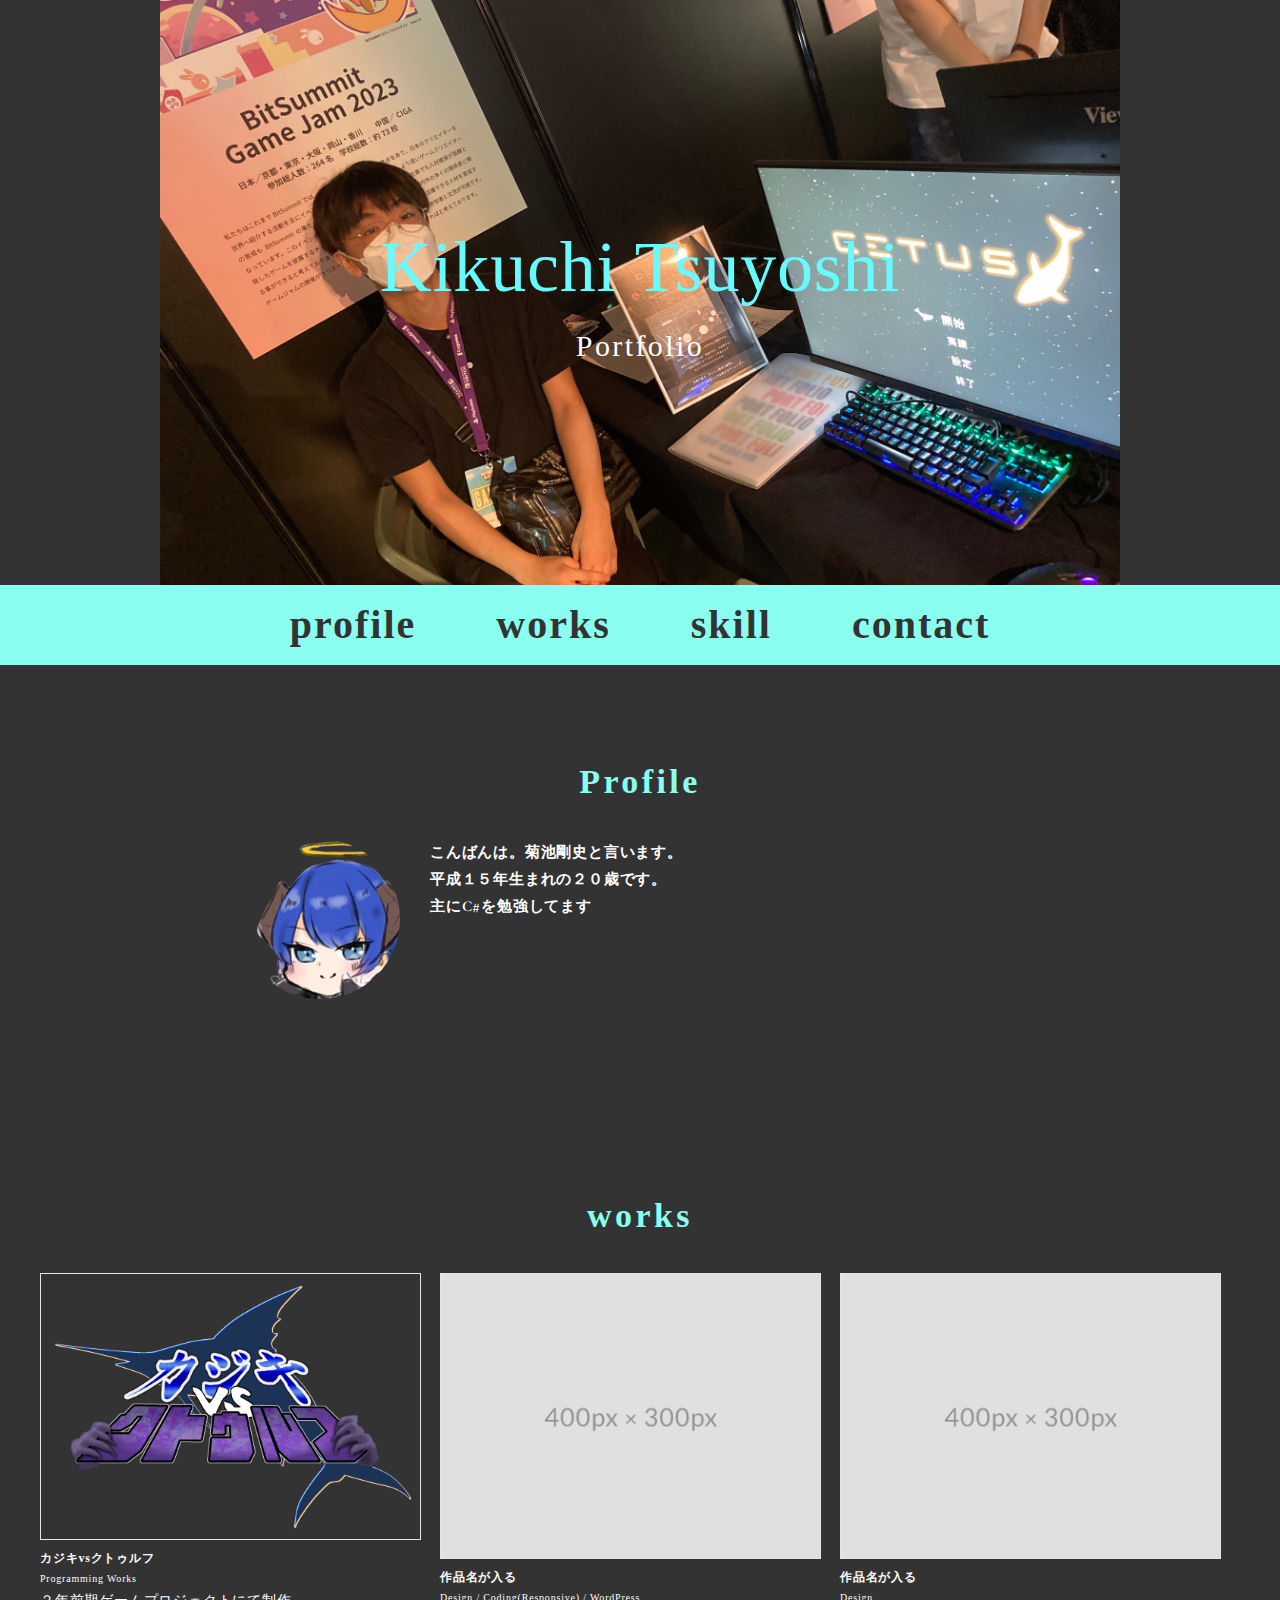
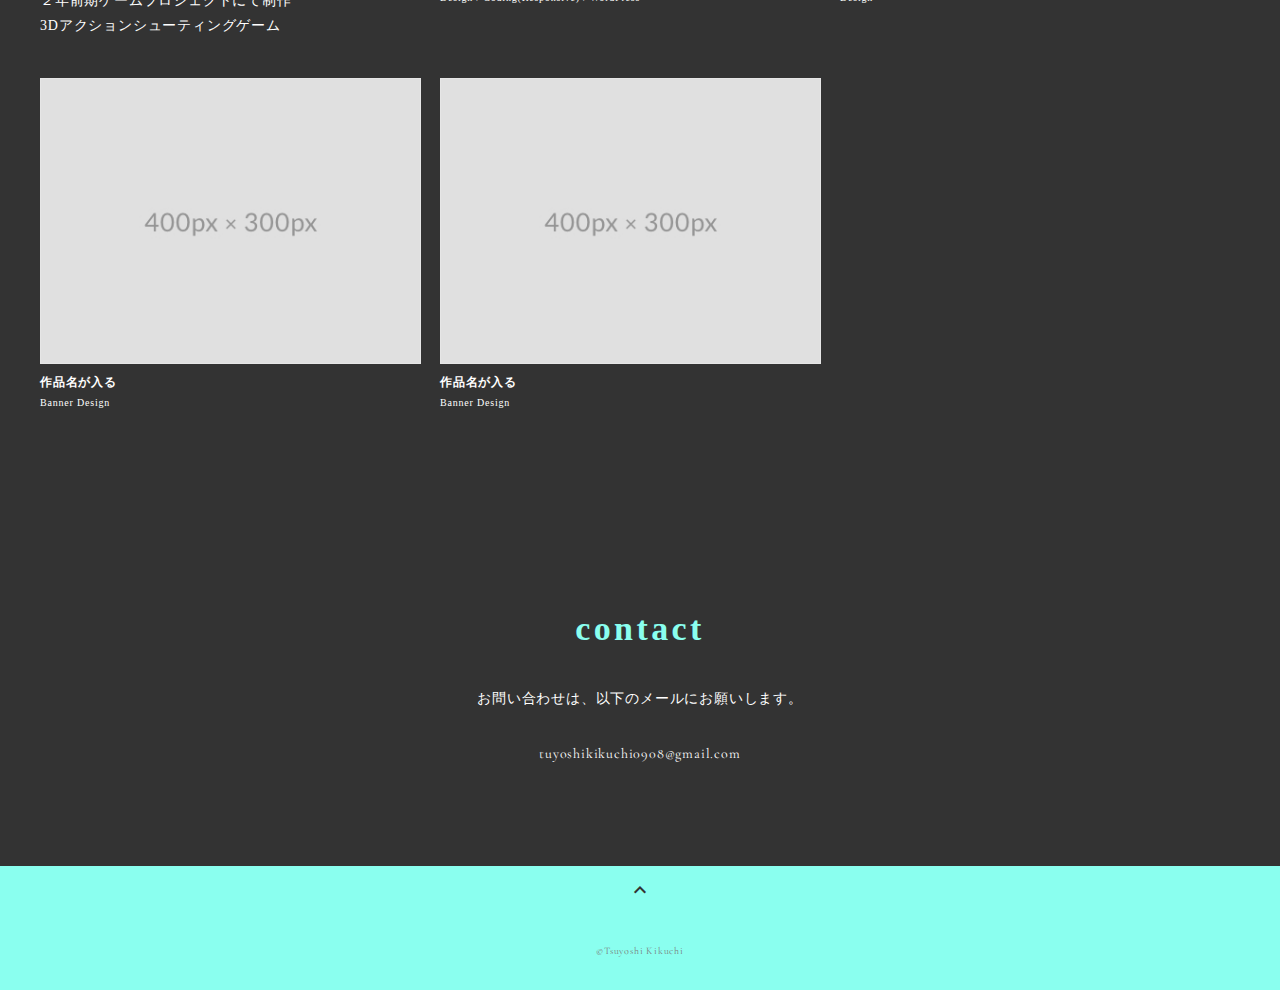
==== commit 3c28a5fb: "addd" ====
--- a/PortfolioPage/portfolio-template-girly/index.html
+++ b/PortfolioPage/portfolio-template-girly/index.html
@@ -63,7 +63,6 @@
               <p class="prof-text"> 
                 こんばんは。菊池剛史と言います。<br>
                 平成１５年生まれの２０歳です。<br>
-                なんとなくで生きてます。<br>
                 主にC#を勉強してます
               </p>
             </div>
@@ -138,9 +137,10 @@
           <h2 class="title">works</h2>
           <div class="works-list">
             <a class="works-item" href="works-template.html">
-              <p class="works-img"><img src="img/works-sample-thumb.jpg" alt="" /></p>
-              <p class="works-name">作品名が入る</p>
-              <p class="works-info">Design / Coding(Responsive)</p>
+              <p class="works-img"><img src="img/KvsK_Titlelogo.png" alt="" /></p>
+              <p class="works-name">カジキvsクトゥルフ</p>
+              <p class="works-info">Programming Works</p>
+              <div class="works-exam">２年前期ゲームプロジェクトにて制作<br>3Dアクションシューティングゲーム</div>
             </a>
             <a class="works-item" href="works-template.html">
               <p class="works-img"><img src="img/works-dummy-thumb.jpg" alt="" /></p>
@@ -172,12 +172,10 @@
         <div class="inner">
           <h2 class="title">contact</h2>
           <p class="lead">
-            お問い合わせは、<br class="sp-only">SNSかメールにてお願いいたします。
+            お問い合わせは、<br class="sp-only">以下のメールにお願いします。
           </p>
           <div class="contact-list">
-            <a class="contact-item" href="https://twitter.com/" target="_blank" rel="noopener">Twitter</a>
-            <a class="contact-item" href="https://www.instagram.com/" target="_blank" rel="noopener">Instagram</a>
-            <span class="contact-item">xxxxxx@gmail.com</span>
+            <span class="contact-item">tuyoshikikuchi0908@gmail.com</span>
           </div>
         </div>
       </section>
@@ -189,7 +187,7 @@
 
     <!-- footer -->
     <footer class="footer">
-      <div class="copyright">&copy;Hanako Yamada</div>
+      <div class="copyright">&copy;Tsuyoshi Kikuchi</div>
     </footer>
     <!-- /footer -->
 
--- a/PortfolioPage/portfolio-template-girly/css/style.css
+++ b/PortfolioPage/portfolio-template-girly/css/style.css
@@ -3,8 +3,8 @@
   font-size: 14px;
   line-height: 1.8;
   letter-spacing: .8px;
-  color: #333;
-  background-color: #797979;
+  color: #fff;
+  background-color: #333;
 }
 
 a {
@@ -111,14 +111,14 @@
 }
 
 .sub-header-title {
-  font-family: "Dancing Script", cursive;
+  font-family: "Century Gothic" , cursive;
   font-size: 40px;
   line-height: 1.2;
   margin-bottom: 5px;
-  color: #f5b5d5;
+  color: #8affef;
 }
 .sub-header-subtitle {
-  font-family: "Amatic SC", cursive;
+  font-family: "Century Gothic" , cursive;
   font-size: 16px;
   line-height: 1;
   letter-spacing: .08em;
@@ -171,6 +171,10 @@
 /*--------------------------------
  Works
 ---------------------------------*/
+.works{
+  font-family: "Century Gothic", cursive;
+}
+
 .works-list {
   display: flex;
   flex-wrap: wrap;
@@ -181,7 +185,7 @@
   width: 31.74603%;
   margin-right: 1.58730%;
   margin-bottom: 40px;
-  color: #333;
+  color: #fff;
 }
 
 .works-item:hover {
@@ -206,6 +210,7 @@
   font-size: 10px;
 }
 
+
 /*--------------------------------
  Skill
 ---------------------------------*/
@@ -289,7 +294,7 @@
   padding: 10px;
   cursor: pointer;
   text-align: center;
-  background-color: #fadcea;
+  background-color: #8affef;
 }
 
 .page-top .material-icons-outlined {
@@ -302,7 +307,7 @@
 ---------------------------------*/
 .footer {
   padding: 30px;
-  background-color: #efc4d8;
+  background-color: #8affef;
 }
 
 .copyright {
